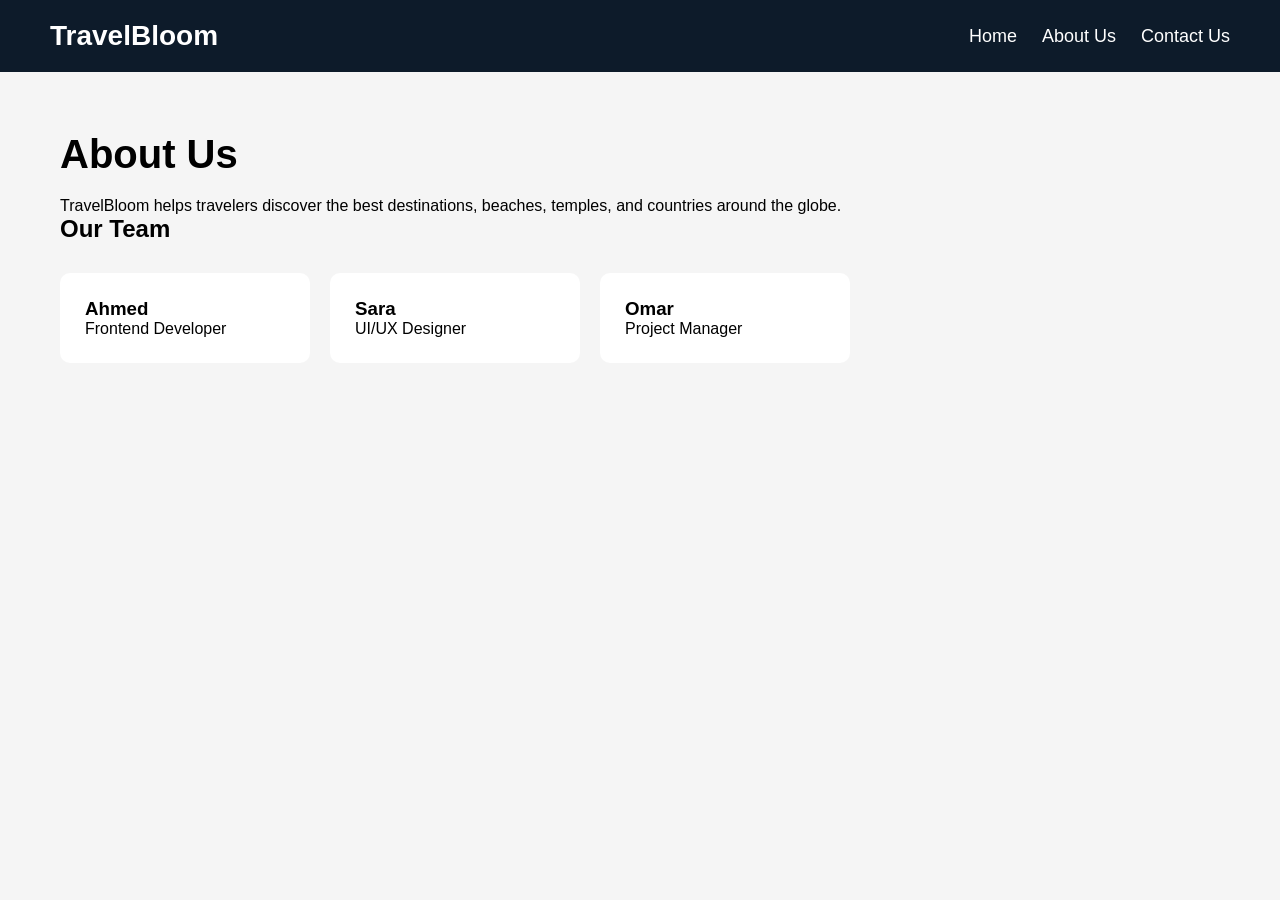
==== about.html @ 3b0a9259 "Initial commit" ====
<!DOCTYPE html>
<html lang="en">
<head>
  <meta charset="UTF-8">
  <meta name="viewport" content="width=device-width, initial-scale=1.0">
  <title>About Us</title>
  <link rel="stylesheet" href="style.css">
</head>
<body>

  <nav class="navbar">
    <div class="logo">TravelBloom</div>

    <div class="nav-links">
      <a href="index.html">Home</a>
      <a href="about.html">About Us</a>
      <a href="contact.html">Contact Us</a>
    </div>
  </nav>

  <section class="page-section">
    <h1>About Us</h1>

    <p>
      TravelBloom helps travelers discover the best destinations,
      beaches, temples, and countries around the globe.
    </p>

    <h2>Our Team</h2>

    <div class="team">
      <div class="card">
        <h3>Ahmed</h3>
        <p>Frontend Developer</p>
      </div>

      <div class="card">
        <h3>Sara</h3>
        <p>UI/UX Designer</p>
      </div>

      <div class="card">
        <h3>Omar</h3>
        <p>Project Manager</p>
      </div>
    </div>
  </section>

</body>
</html>
---- style.css ----
*{
  margin:0;
  padding:0;
  box-sizing:border-box;
  font-family:Arial, Helvetica, sans-serif;
}

body{
  background:#f5f5f5;
}

.navbar{
  display:flex;
  justify-content:space-between;
  align-items:center;
  padding:20px 50px;
  background:#0d1b2a;
}

.logo{
  color:white;
  font-size:28px;
  font-weight:bold;
}

.nav-links{
  display:flex;
  gap:25px;
}

.nav-links a{
  color:white;
  text-decoration:none;
  font-size:18px;
}

.nav-links a:hover{
  color:#00b4d8;
}

.search-box{
  display:flex;
  gap:10px;
}

.search-box input{
  padding:10px;
  border:none;
  border-radius:5px;
  width:250px;
}

.search-box button{
  padding:10px 15px;
  border:none;
  background:#00b4d8;
  color:white;
  border-radius:5px;
  cursor:pointer;
}

.hero{
  height:90vh;
  background:url('https://images.unsplash.com/photo-1507525428034-b723cf961d3e?q=80&w=1600') center/cover;
  display:flex;
  align-items:center;
  justify-content:center;
}

.overlay{
  background:rgba(0,0,0,0.5);
  padding:40px;
  border-radius:10px;
  text-align:center;
  color:white;
}

.overlay h1{
  font-size:60px;
  margin-bottom:20px;
}

.overlay p{
  font-size:22px;
  margin-bottom:20px;
}

.book-btn{
  padding:15px 25px;
  border:none;
  background:#00b4d8;
  color:white;
  font-size:18px;
  border-radius:8px;
  cursor:pointer;
}

.results-section{
  padding:50px;
}

.results{
  display:grid;
  grid-template-columns:repeat(auto-fit,minmax(300px,1fr));
  gap:20px;
}

.result-card{
  background:white;
  border-radius:10px;
  overflow:hidden;
  box-shadow:0 2px 10px rgba(0,0,0,0.1);
}

.result-card img{
  width:100%;
  height:220px;
  object-fit:cover;
}

.result-card h3{
  padding:15px;
}

.page-section{
  padding:60px;
}

.page-section h1{
  margin-bottom:20px;
  font-size:40px;
}

.team{
  display:flex;
  gap:20px;
  margin-top:30px;
}

.card{
  background:white;
  padding:25px;
  border-radius:10px;
  width:250px;
}

.contact-form{
  width:400px;
  display:flex;
  flex-direction:column;
  gap:15px;
}

.contact-form input,
.contact-form textarea{
  padding:12px;
  border:1px solid #ccc;
  border-radius:6px;
}

.contact-form button{
  padding:12px;
  border:none;
  background:#00b4d8;
  color:white;
  border-radius:6px;
  cursor:pointer;
}
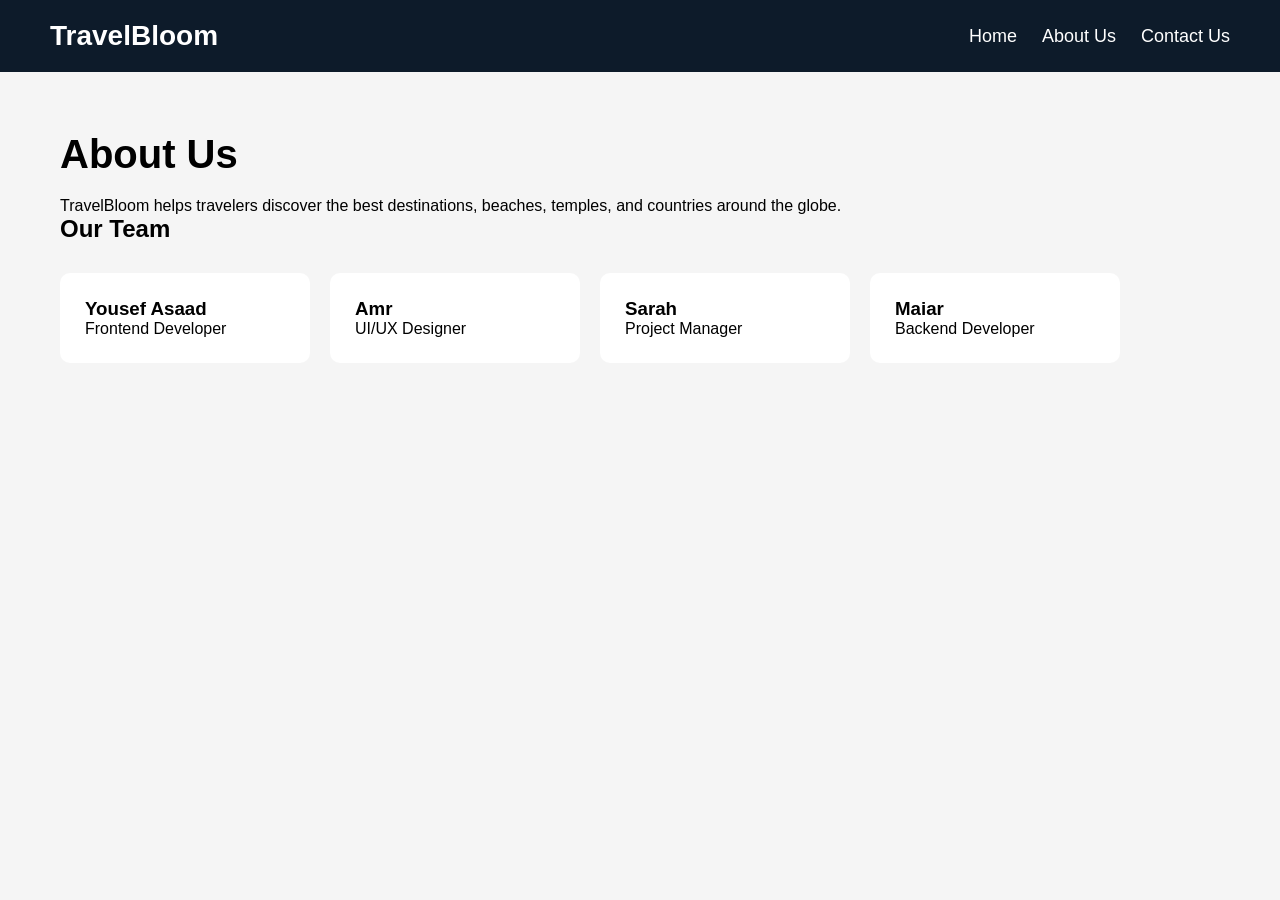
==== commit bd6a89fd: "Added README" ====
--- a/about.html
+++ b/about.html
@@ -30,18 +30,23 @@
 
     <div class="team">
       <div class="card">
-        <h3>Ahmed</h3>
+        <h3>Yousef Asaad</h3>
         <p>Frontend Developer</p>
       </div>
 
       <div class="card">
-        <h3>Sara</h3>
+        <h3>Amr</h3>
         <p>UI/UX Designer</p>
       </div>
 
       <div class="card">
-        <h3>Omar</h3>
+        <h3>Sarah</h3>
         <p>Project Manager</p>
+        </div>
+
+        <div class="card">
+        <h3>Maiar</h3>
+        <p>Backend Developer</p>
       </div>
     </div>
   </section>
